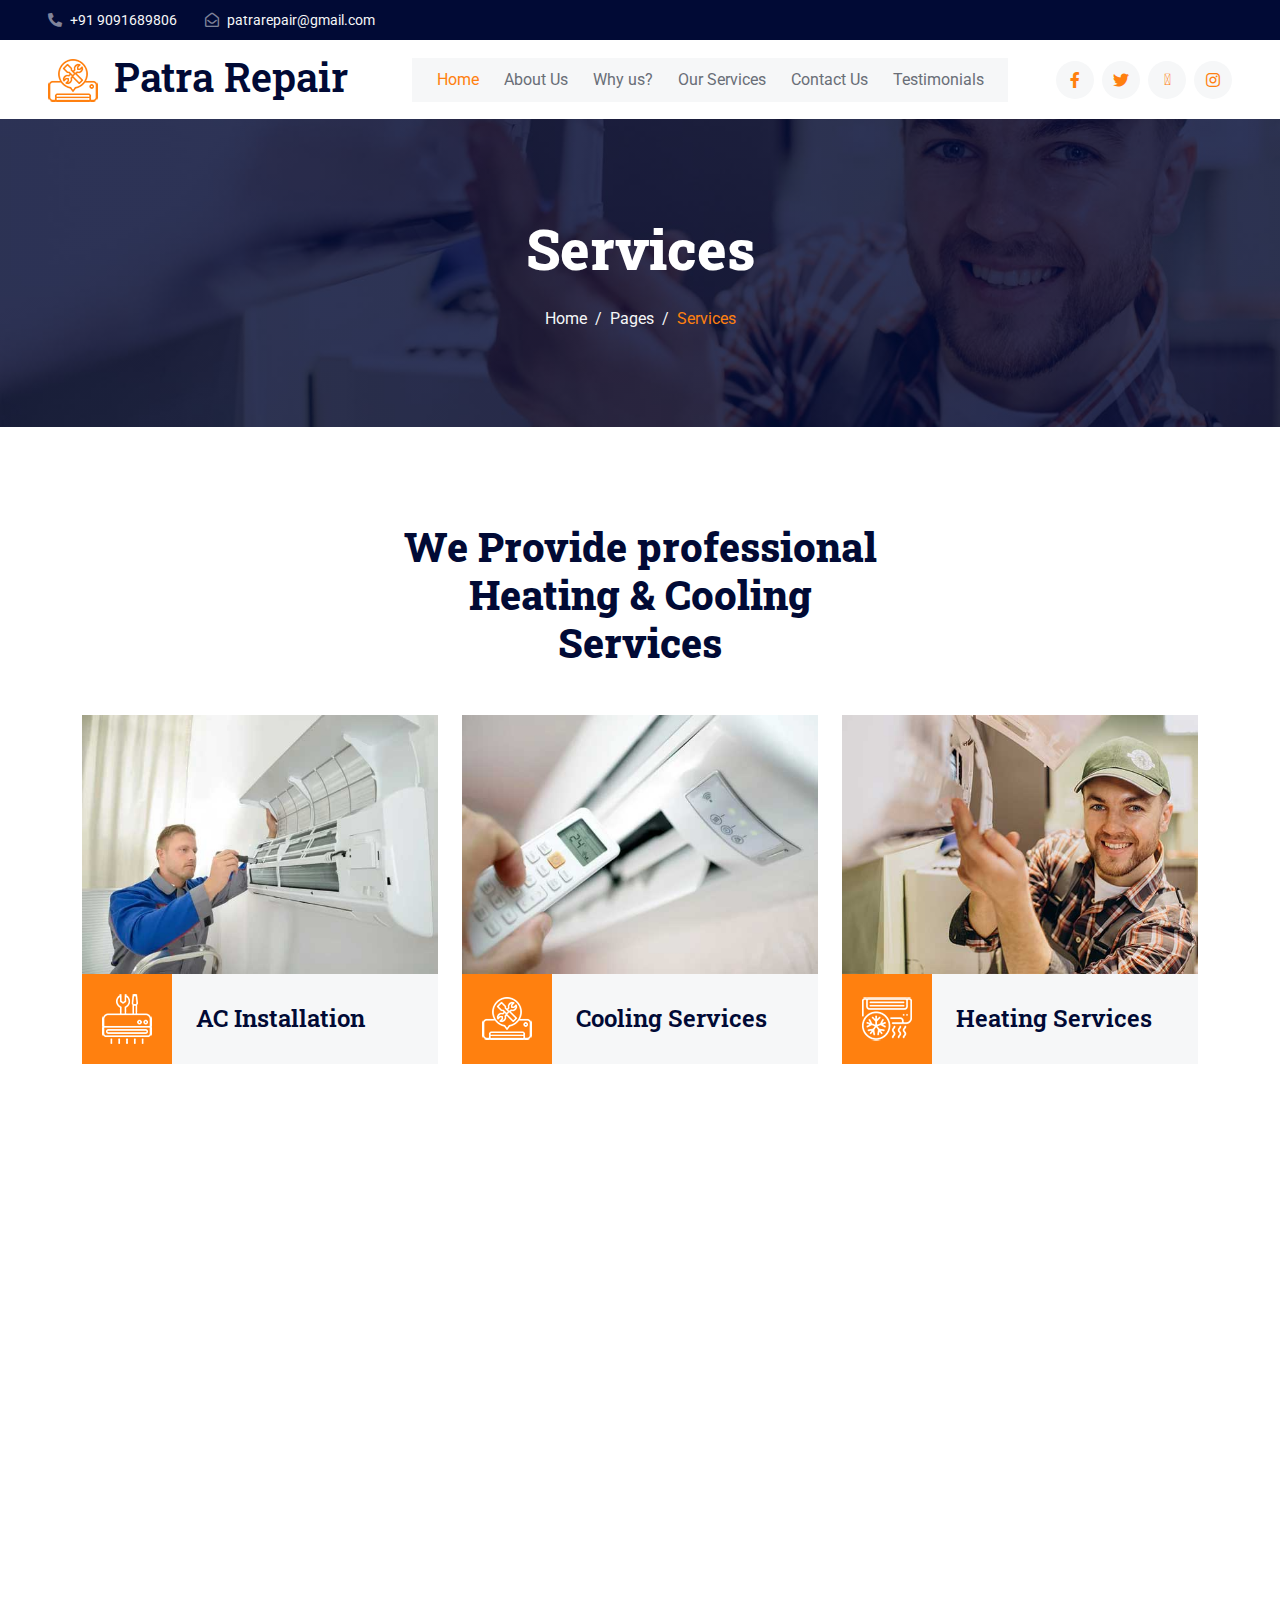
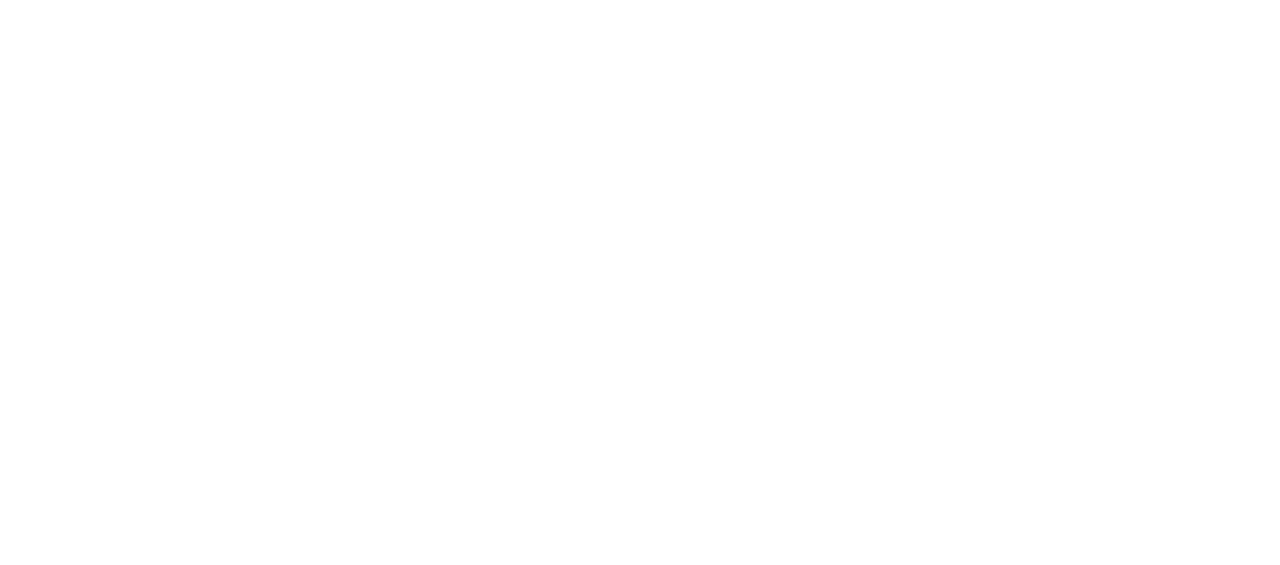
==== services.html @ 48f2c131 "Add files via upload" ====
<!DOCTYPE html>
<html lang="en">
  <head>
    <meta charset="utf-8" />
    <title>Patra Repair - AC Servicing Solution</title>
    <meta content="width=device-width, initial-scale=1.0" name="viewport" />
    <meta content="" name="keywords" />
    <meta content="" name="description" />

    <!-- Favicon -->
    <link href="img/favicon.ico" rel="icon" />

    <!-- Google Web Fonts -->
    <link rel="preconnect" href="https://fonts.googleapis.com" />
    <link rel="preconnect" href="https://fonts.gstatic.com" crossorigin />
    <link
      href="https://fonts.googleapis.com/css2?family=Roboto+Slab:wght@400;600;800&family=Roboto:wght@400;500;700&display=swap"
      rel="stylesheet"
    />
    <!-- icons -->
    <link
      rel="stylesheet"
      href="https://cdnjs.cloudflare.com/ajax/libs/font-awesome/6.5.2/css/all.min.css"
      integrity="sha512-SnH5WK+bZxgPHs44uWIX+LLJAJ9/2PkPKZ5QiAj6Ta86w+fsb2TkcmfRyVX3pBnMFcV7oQPJkl9QevSCWr3W6A=="
      crossorigin="anonymous"
      referrerpolicy="no-referrer"
    />
    <!-- Icon Font Stylesheet -->
    <link
      href="https://cdnjs.cloudflare.com/ajax/libs/font-awesome/5.10.0/css/all.min.css"
      rel="stylesheet"
    />
    <link
      href="https://cdn.jsdelivr.net/npm/bootstrap-icons@1.4.1/font/bootstrap-icons.css"
      rel="stylesheet"
    />

    <!-- Libraries Stylesheet -->
    <link href="lib/animate/animate.min.css" rel="stylesheet" />
    <link href="lib/owlcarousel/assets/owl.carousel.min.css" rel="stylesheet" />

    <!-- Customized Bootstrap Stylesheet -->
    <link href="css/bootstrap.min.css" rel="stylesheet" />

    <!-- Template Stylesheet -->
    <link href="css/style.css" rel="stylesheet" />
  </head>

  <body>
    <!-- Spinner Start -->
    <div
      id="spinner"
      class="show bg-white position-fixed translate-middle w-100 vh-100 top-50 start-50 d-flex align-items-center justify-content-center"
    >
      <div class="spinner-grow text-primary" role="status"></div>
    </div>
    <!-- Spinner End -->

    <!-- Topbar Start -->
    <div
      class="container-fluid bg-dark text-white-50 py-2 px-0 d-none d-lg-block"
    >
      <div class="row gx-0 align-items-center">
        <div class="col-lg-7 px-5 text-start">
          <div class="h-100 d-inline-flex align-items-center me-4">
            <small class="fa fa-phone-alt me-2"></small>
            <small
              ><a href="tel:+91 9091689806" class="text-light"
                >+91 9091689806</a
              ></small
            >
          </div>
          <div class="h-100 d-inline-flex align-items-center me-4">
            <small class="far fa-envelope-open me-2"></small>
            <small
              ><a href="mailto:patrarepair@gmail.com" class="text-light"
                >patrarepair@gmail.com</a
              ></small
            >
          </div>
        </div>
        <div class="col-lg-5 px-5 text-end"></div>
      </div>
    </div>
    <!-- Topbar End -->

    <!-- Navbar Start -->
    <nav
      class="navbar navbar-expand-lg bg-white navbar-light sticky-top px-4 px-lg-5"
    >
      <a href="index.html" class="navbar-brand d-flex align-items-center">
        <h1 class="m-0">
          <img
            class="img-fluid me-3"
            src="img/icon/icon-02-primary.png"
            alt=""
          />Patra Repair
        </h1>
      </a>
      <button
        type="button"
        class="navbar-toggler"
        data-bs-toggle="collapse"
        data-bs-target="#navbarCollapse"
      >
        <span class="navbar-toggler-icon"></span>
      </button>
      <div class="collapse navbar-collapse" id="navbarCollapse">
        <div class="navbar-nav mx-auto bg-light pe-4 py-3 py-lg-0">
          <a href="index.html" class="nav-item nav-link active">Home</a>
          <a href="#about" class="nav-item nav-link">About Us</a>
          <a href="#whyUs" class="nav-item nav-link">Why us?</a>
          <a href="#services" class="nav-item nav-link">Our Services</a>
          <a href="#contact" class="nav-item nav-link">Contact Us</a>
          <a href="#testimonials" class="nav-item nav-link">Testimonials</a>
        </div>
        <div class="h-100 d-lg-inline-flex align-items-center d-none">
          <a
            class="btn btn-square rounded-circle bg-light text-primary me-2"
            href=""
            ><i class="fab fa-facebook-f"></i
          ></a>
          <a
            class="btn btn-square rounded-circle bg-light text-primary me-2"
            href=""
            ><i class="fab fa-twitter"></i
          ></a>
          <a
            class="btn btn-square rounded-circle bg-light text-primary me-2"
            href="https://wa.me/+919091689806"
            ><i class="fa-brands fa-whatsapp"></i
          ></a>
          <a
            class="btn btn-square rounded-circle bg-light text-primary me-0"
            href=""
            ><i class="fab fa-instagram"></i
          ></a>
        </div>
      </div>
    </nav>
    <!-- Navbar End -->
    <!-- Navbar End -->

    <!-- Page Header Start -->
    <div
      class="container-fluid page-header py-5 mb-5 wow fadeIn"
      data-wow-delay="0.1s"
    >
      <div class="container text-center py-5">
        <h1 class="display-4 text-white animated slideInDown mb-4">Services</h1>
        <nav aria-label="breadcrumb animated slideInDown">
          <ol class="breadcrumb justify-content-center mb-0">
            <li class="breadcrumb-item"><a href="#">Home</a></li>
            <li class="breadcrumb-item"><a href="#">Pages</a></li>
            <li class="breadcrumb-item active" aria-current="page">Services</li>
          </ol>
        </nav>
      </div>
    </div>
    <!-- Page Header End -->

    <!-- Service Start -->
    <div class="container-xxl py-5">
      <div class="container">
        <div
          class="text-center mx-auto wow fadeInUp"
          data-wow-delay="0.1s"
          style="max-width: 500px"
        >
          <h1 class="display-6 mb-5">
            We Provide professional Heating & Cooling Services
          </h1>
        </div>
        <div class="row g-4 justify-content-center">
          <div class="col-lg-4 col-md-6 wow fadeInUp" data-wow-delay="0.1s">
            <div class="service-item">
              <img class="img-fluid" src="img/service-1.jpg" alt="" />
              <div class="d-flex align-items-center bg-light">
                <div class="service-icon flex-shrink-0 bg-primary">
                  <img
                    class="img-fluid"
                    src="img/icon/icon-01-light.png"
                    alt=""
                  />
                </div>
                <a class="h4 mx-4 mb-0" href="">AC Installation</a>
              </div>
            </div>
          </div>
          <div class="col-lg-4 col-md-6 wow fadeInUp" data-wow-delay="0.3s">
            <div class="service-item">
              <img class="img-fluid" src="img/service-2.jpg" alt="" />
              <div class="d-flex align-items-center bg-light">
                <div class="service-icon flex-shrink-0 bg-primary">
                  <img
                    class="img-fluid"
                    src="img/icon/icon-02-light.png"
                    alt=""
                  />
                </div>
                <a class="h4 mx-4 mb-0" href="">Cooling Services</a>
              </div>
            </div>
          </div>
          <div class="col-lg-4 col-md-6 wow fadeInUp" data-wow-delay="0.5s">
            <div class="service-item">
              <img class="img-fluid" src="img/service-3.jpg" alt="" />
              <div class="d-flex align-items-center bg-light">
                <div class="service-icon flex-shrink-0 bg-primary">
                  <img
                    class="img-fluid"
                    src="img/icon/icon-03-light.png"
                    alt=""
                  />
                </div>
                <a class="h4 mx-4 mb-0" href="">Heating Services</a>
              </div>
            </div>
          </div>
          <div class="col-lg-4 col-md-6 wow fadeInUp" data-wow-delay="0.1s">
            <div class="service-item">
              <img class="img-fluid" src="img/service-4.jpg" alt="" />
              <div class="d-flex align-items-center bg-light">
                <div class="service-icon flex-shrink-0 bg-primary">
                  <img
                    class="img-fluid"
                    src="img/icon/icon-04-light.png"
                    alt=""
                  />
                </div>
                <a class="h4 mx-4 mb-0" href="">Maintenance & Repair</a>
              </div>
            </div>
          </div>
          <div class="col-lg-4 col-md-6 wow fadeInUp" data-wow-delay="0.3s">
            <div class="service-item">
              <img class="img-fluid" src="img/service-5.jpg" alt="" />
              <div class="d-flex align-items-center bg-light">
                <div class="service-icon flex-shrink-0 bg-primary">
                  <img
                    class="img-fluid"
                    src="img/icon/icon-05-light.png"
                    alt=""
                  />
                </div>
                <a class="h4 mx-4 mb-0" href="">Indoor Air Quality</a>
              </div>
            </div>
          </div>
          <div class="col-lg-4 col-md-6 wow fadeInUp" data-wow-delay="0.5s">
            <div class="service-item">
              <img class="img-fluid" src="img/service-6.jpg" alt="" />
              <div class="d-flex align-items-center bg-light">
                <div class="service-icon flex-shrink-0 bg-primary">
                  <img
                    class="img-fluid"
                    src="img/icon/icon-06-light.png"
                    alt=""
                  />
                </div>
                <a class="h4 mx-4 mb-0" href="">Annual Inspections</a>
              </div>
            </div>
          </div>
        </div>
      </div>
    </div>
    <!-- Service End -->

    <!-- Footer Start -->
    <!-- Footer Start -->
    <div
      class="container-fluid bg-dark footer mt-5 pt-5 wow fadeIn"
      data-wow-delay="0.1s"
    >
      <div class="container py-5">
        <div class="row g-5">
          <div class="col-md-6">
            <h1 class="text-white mb-4">
              <img
                class="img-fluid me-3"
                src="img/icon/icon-02-light.png"
                alt=""
              />Patra Repair
            </h1>
            <span
              >From new installations to routine maintenance and emergency
              repairs, we’ve got all your AC needs covered.Our certified
              technicians deliver exceptional service with a focus on quality
              and customer satisfaction at competitive prices.</span
            >
          </div>
          <div class="col-md-6">
            <h5 class="text-light mb-4">Newsletter</h5>
            <p>Trusted by the Community. Join Our Newsletter for tips.</p>
            <div class="position-relative">
              <form action="https://formspree.io/f/mnqeeake" method="POST">
                <input
                  class="form-control bg-transparent w-100 py-3 ps-4 pe-5"
                  type="text"
                  placeholder="Your email"
                  name="email"
                />
                <button
                  type="submit"
                  class="btn btn-primary py-2 px-3 position-absolute top-0 end-0 mt-2 me-2"
                >
                  SignUp
                </button>
              </form>
            </div>
          </div>
          <div class="col-lg-3 col-md-6">
            <h5 class="text-light mb-4">Get In Touch</h5>
            <p>
              <i class="fa fa-map-marker-alt me-3"></i>Gouranganagar, New Town,
              Kolkata
            </p>
            <p><i class="fa fa-phone-alt me-3"></i>+9091689806</p>
            <p><i class="fa fa-envelope me-3"></i>patrarepair@gmail.com</p>
          </div>
          <div class="col-lg-3 col-md-6">
            <h5 class="text-light mb-4">Our Services</h5>
            <a class="btn btn-link" href="./services.html">AC Installation</a>
            <a class="btn btn-link" href="./services.html">Cooling Services</a>
            <a class="btn btn-link" href="./services.html">Heating Services</a>
            <a class="btn btn-link" href="./services.html"
              >Annual Inspections</a
            >
          </div>
          <div class="col-lg-3 col-md-6">
            <h5 class="text-light mb-4">Quick Links</h5>
            <a class="btn btn-link" href="#about">About Us</a>
            <a class="btn btn-link" href="#services">Our Services</a>
            <a class="btn btn-link" href="#whyUs">Why Us?</a>
            <a class="btn btn-link" href="#contact">Contact Us</a>
          </div>
          <div class="col-lg-3 col-md-6">
            <h5 class="text-light mb-4">Follow Us</h5>
            <div class="d-flex">
              <a class="btn btn-square rounded-circle me-1" href=""
                ><i class="fab fa-twitter"></i
              ></a>
              <a class="btn btn-square rounded-circle me-1" href=""
                ><i class="fab fa-facebook-f"></i
              ></a>
              <a class="btn btn-square rounded-circle me-1" href=""
                ><i class="fab fa-youtube"></i
              ></a>
              <a class="btn btn-square rounded-circle me-1" href=""
                ><i class="fab fa-linkedin-in"></i
              ></a>
            </div>
          </div>
        </div>
      </div>
      <div class="container-fluid copyright">
        <div class="container">
          <div class="row">
            <div class="col-md-6 text-center text-md-start mb-3 mb-md-0">
              &copy; <a href="#">Patra Repair</a>, All Right Reserved.
            </div>
            <div class="col-md-6 text-center text-md-end">
              <!--/*** This template is free as long as you keep the footer author’s credit link/attribution link/backlink. If you'd like to use the template without the footer author’s credit link/attribution link/backlink, you can purchase the Credit Removal License from "https://htmlcodex.com/credit-removal". Thank you for your support. ***/-->
              Designed By
              <a
                href="https://www.linkedin.com/in/surojit-manna/"
                target="_blank"
                >Surojit Manna</a
              >
              Distributed by
              <a href="https://themewagon.com">ThemeWagon</a>
            </div>
          </div>
        </div>
      </div>
    </div>
    <!-- Footer End -->

    <!-- Back to Top -->
    <a
      href="https://wa.me/+919091689806"
      class="btn btn-lg btn-primary btn-lg-square rounded-circle whatsapp-button"
      target="_blank"
    >
      <i class="fab fa-whatsapp"></i>
    </a>

    <!-- JavaScript Libraries -->
    <script src="https://code.jquery.com/jquery-3.4.1.min.js"></script>
    <script src="https://cdn.jsdelivr.net/npm/bootstrap@5.0.0/dist/js/bootstrap.bundle.min.js"></script>
    <script src="lib/wow/wow.min.js"></script>
    <script src="lib/easing/easing.min.js"></script>
    <script src="lib/waypoints/waypoints.min.js"></script>
    <script src="lib/owlcarousel/owl.carousel.min.js"></script>
    <script src="lib/counterup/counterup.min.js"></script>
    <script src="lib/parallax/parallax.min.js"></script>

    <!-- Template Javascript -->
    <script src="js/main.js"></script>
  </body>
</html>
---- css/style.css ----
/********** Template CSS **********/
:root {
  --primary: #ff800f;
  --secondary: #001064;
  --light: #f6f7f8;
  --dark: #010a35;
}

.back-to-top {
  position: fixed;
  display: none;
  right: 30px;
  bottom: 30px;
  z-index: 99;
}

/*** Spinner ***/
#spinner {
  opacity: 0;
  visibility: hidden;
  transition: opacity 0.5s ease-out, visibility 0s linear 0.5s;
  z-index: 99999;
}

#spinner.show {
  transition: opacity 0.5s ease-out, visibility 0s linear 0s;
  visibility: visible;
  opacity: 1;
}

/*** Button ***/
.btn {
  transition: 0.5s;
}

.btn.btn-primary,
.btn.btn-outline-primary:hover,
.btn.btn-secondary,
.btn.btn-outline-secondary:hover {
  color: #ffffff;
}

.btn.btn-primary:hover {
  background: var(--secondary);
  border-color: var(--secondary);
}

.btn.btn-secondary:hover {
  background: var(--primary);
  border-color: var(--primary);
}

.btn-square {
  width: 38px;
  height: 38px;
}

.btn-sm-square {
  width: 32px;
  height: 32px;
}

.btn-lg-square {
  width: 48px;
  height: 48px;
}

.btn-square,
.btn-sm-square,
.btn-lg-square {
  padding: 0;
  display: flex;
  align-items: center;
  justify-content: center;
  font-weight: normal;
}

/*** Navbar ***/
.navbar.sticky-top {
  top: -100px;
  transition: 0.5s;
}

.navbar .navbar-brand img {
  max-height: 60px;
}

.navbar .navbar-nav .nav-link {
  margin-left: 25px;
  padding: 10px 0;
  color: #696e77;
  font-weight: 400;
  outline: none;
}

.navbar .navbar-nav .nav-link:hover,
.navbar .navbar-nav .nav-link.active {
  color: var(--primary);
}

.navbar .dropdown-toggle::after {
  border: none;
  content: "\f107";
  font-family: "Font Awesome 5 Free";
  font-weight: 900;
  vertical-align: middle;
  margin-left: 8px;
}

@media (max-width: 991.98px) {
  .navbar .navbar-brand img {
    max-height: 45px;
  }

  .navbar .navbar-nav {
    margin-top: 20px;
    margin-bottom: 15px;
  }

  .navbar .nav-item .dropdown-menu {
    padding-left: 30px;
  }
}

@media (min-width: 992px) {
  .navbar .nav-item .dropdown-menu {
    display: block;
    border: none;
    margin-top: 0;
    top: 150%;
    right: 0;
    opacity: 0;
    visibility: hidden;
    transition: 0.5s;
  }

  .navbar .nav-item:hover .dropdown-menu {
    top: 100%;
    visibility: visible;
    transition: 0.5s;
    opacity: 1;
  }
}

/*** Header ***/
.carousel-caption {
  top: 0;
  left: 0;
  right: 0;
  bottom: 0;
  display: flex;
  align-items: center;
  justify-content: center;
  text-align: center;
  background: rgba(1, 10, 53, 0.8);
  z-index: 1;
}

.carousel-control-prev,
.carousel-control-next {
  width: 15%;
}

.carousel-control-prev-icon,
.carousel-control-next-icon {
  width: 3rem;
  height: 3rem;
  background-color: var(--dark);
  border: 12px solid var(--dark);
  border-radius: 3rem;
}

@media (max-width: 768px) {
  #header-carousel .carousel-item {
    position: relative;
    min-height: 450px;
  }

  #header-carousel .carousel-item img {
    position: absolute;
    width: 100%;
    height: 100%;
    object-fit: cover;
  }
}

.page-header {
  background: linear-gradient(rgba(1, 10, 53, 0.8), rgba(1, 10, 53, 0.8)),
    url(../img/carousel-1.jpg) center center no-repeat;
  background-size: cover;
}

.page-header .breadcrumb-item a,
.page-header .breadcrumb-item + .breadcrumb-item::before {
  color: var(--light);
}

.page-header .breadcrumb-item a:hover,
.page-header .breadcrumb-item.active {
  color: var(--primary);
}

/*** Facts ***/
.facts {
  background: rgba(1, 10, 53, 0.8);
}

/*** Quote ***/
@media (min-width: 992px) {
  .container.quote {
    max-width: 100% !important;
  }

  .container.quote .quote-text {
    padding-left: calc(((100% - 960px) / 2) + 0.75rem);
  }

  .container.quote .quote-form {
    padding-right: calc(((100% - 960px) / 2) + 0.75rem);
  }
}

@media (min-width: 1200px) {
  .container.quote .quote-text {
    padding-left: calc(((100% - 1140px) / 2) + 0.75rem);
  }

  .container.quote .quote-form {
    padding-right: calc(((100% - 1140px) / 2) + 0.75rem);
  }
}

@media (min-width: 1400px) {
  .container.quote .quote-text {
    padding-left: calc(((100% - 1320px) / 2) + 0.75rem);
  }

  .container.quote .quote-form {
    padding-right: calc(((100% - 1320px) / 2) + 0.75rem);
  }
}

.container.quote .quote-text {
  background: rgba(1, 10, 53, 0.8);
}

.container.quote .quote-form {
  background: rgba(255, 255, 255, 0.8);
}

.container.quote .quote-text .h-100,
.container.quote .quote-form .h-100 {
  padding: 6rem 0;
  display: flex;
  flex-direction: column;
  justify-content: center;
}

/*** Service ***/
.service-item .service-icon {
  width: 90px;
  height: 90px;
  display: flex;
  align-items: center;
  justify-content: center;
}

.service-item .service-icon img {
  max-width: 60px;
  max-height: 60px;
}

/*** Team ***/
.team-item .team-img::before,
.team-item .team-img::after {
  position: absolute;
  content: "";
  width: 0;
  height: 100%;
  top: 0;
  left: 0;
  background: rgba(1, 10, 53, 0.8);
  transition: 0.5s;
}

.team-item .team-img::after {
  left: auto;
  right: 0;
}

.team-item:hover .team-img::before,
.team-item:hover .team-img::after {
  width: 50%;
}

.team-item .team-img .team-social {
  position: absolute;
  width: 100%;
  height: 100%;
  top: 0;
  left: 0;
  display: flex;
  align-items: center;
  justify-content: center;
  transition: 0.5s;
  z-index: 3;
  opacity: 0;
}

.team-item:hover .team-img .team-social {
  transition-delay: 0.3s;
  opacity: 1;
}

/*** Testimonial ***/
.animated.pulse {
  animation-duration: 1.5s;
}

.testimonial-left,
.testimonial-right {
  position: relative;
}

.testimonial-left img,
.testimonial-right img {
  position: absolute;
  border-radius: 70px;
}

.testimonial-left img:nth-child(1),
.testimonial-right img:nth-child(3) {
  width: 70px;
  height: 70px;
  top: 10%;
  left: 50%;
  transform: translateX(-50%);
}

.testimonial-left img:nth-child(2),
.testimonial-right img:nth-child(2) {
  width: 60px;
  height: 60px;
  top: 50%;
  left: 10%;
  transform: translateY(-50%);
}

.testimonial-left img:nth-child(3),
.testimonial-right img:nth-child(1) {
  width: 50px;
  height: 50px;
  bottom: 10%;
  right: 10%;
}

.testimonial-carousel .owl-item img {
  width: 100px;
  height: 100px;
  border-radius: 100px;
}

.testimonial-carousel .owl-nav {
  margin-top: 30px;
  display: flex;
  justify-content: center;
}

.testimonial-carousel .owl-nav .owl-prev,
.testimonial-carousel .owl-nav .owl-next {
  margin: 0 5px;
  width: 45px;
  height: 45px;
  display: flex;
  align-items: center;
  justify-content: center;
  color: #ffffff;
  background: var(--primary);
  border-radius: 45px;
  font-size: 22px;
  transition: 0.5s;
}

.testimonial-carousel .owl-nav .owl-prev:hover,
.testimonial-carousel .owl-nav .owl-next:hover {
  background: var(--secondary);
}

/*** Footer ***/
.footer {
  color: #7f8499;
}

.footer .btn.btn-link {
  display: block;
  margin-bottom: 5px;
  padding: 0;
  text-align: left;
  color: #7f8499;
  font-weight: normal;
  text-transform: capitalize;
  transition: 0.3s;
}

.footer .btn.btn-link::before {
  position: relative;
  content: "\f105";
  font-family: "Font Awesome 5 Free";
  font-weight: 900;
  color: #7f8499;
  margin-right: 10px;
}

.footer .btn.btn-link:hover {
  color: var(--primary);
  letter-spacing: 1px;
  box-shadow: none;
}

.footer .btn.btn-square {
  color: #7f8499;
  border: 1px solid #7f8499;
}

.footer .btn.btn-square:hover {
  color: var(--light);
  border-color: var(--primary);
}

.footer .copyright {
  padding: 25px 0;
  border-top: 1px solid rgba(256, 256, 256, 0.1);
}

.footer .copyright a {
  color: var(--primary);
}

.footer .copyright a:hover {
  color: #ffffff;
}
.whatsapp-button {
  position: fixed;
  bottom: 30px;
  right: 20px;
  font-size: 2rem;
  display: none; /* Initially hidden */
  background-color: #25d366;
  color: white;
}
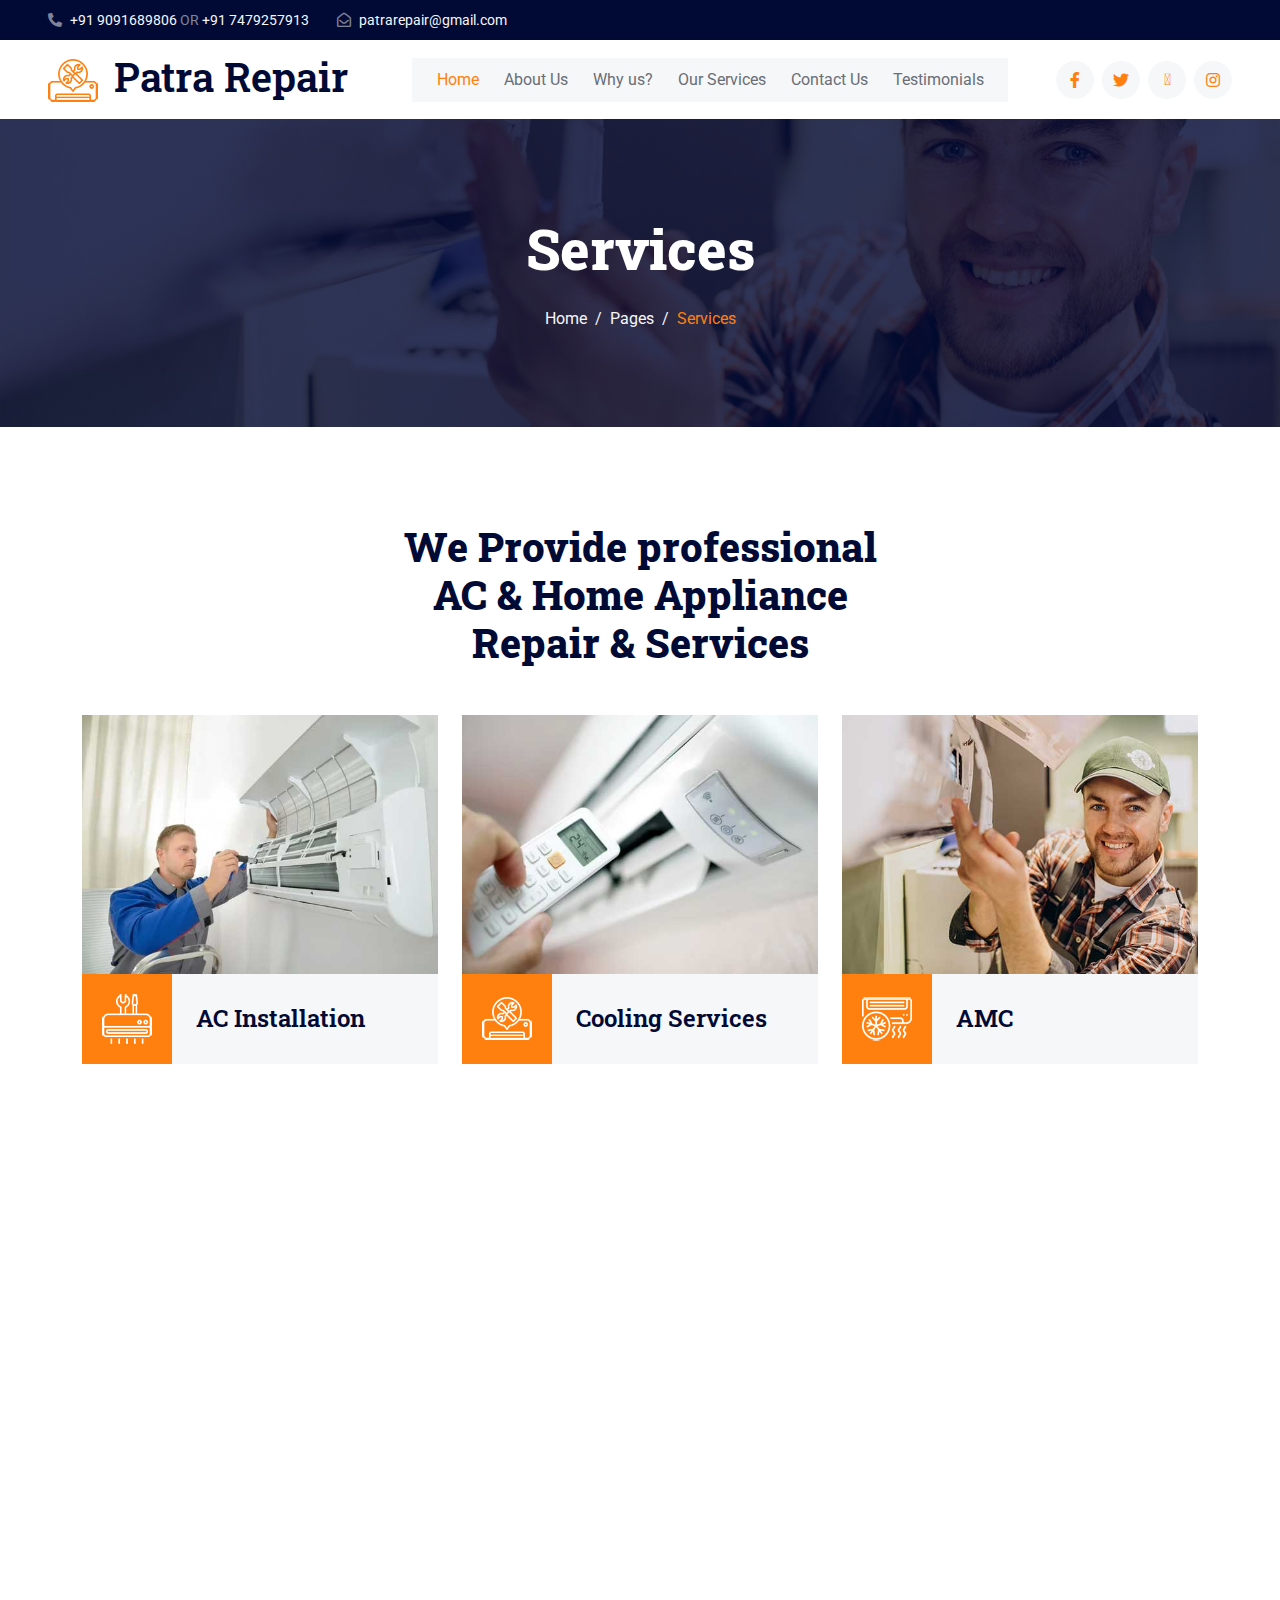
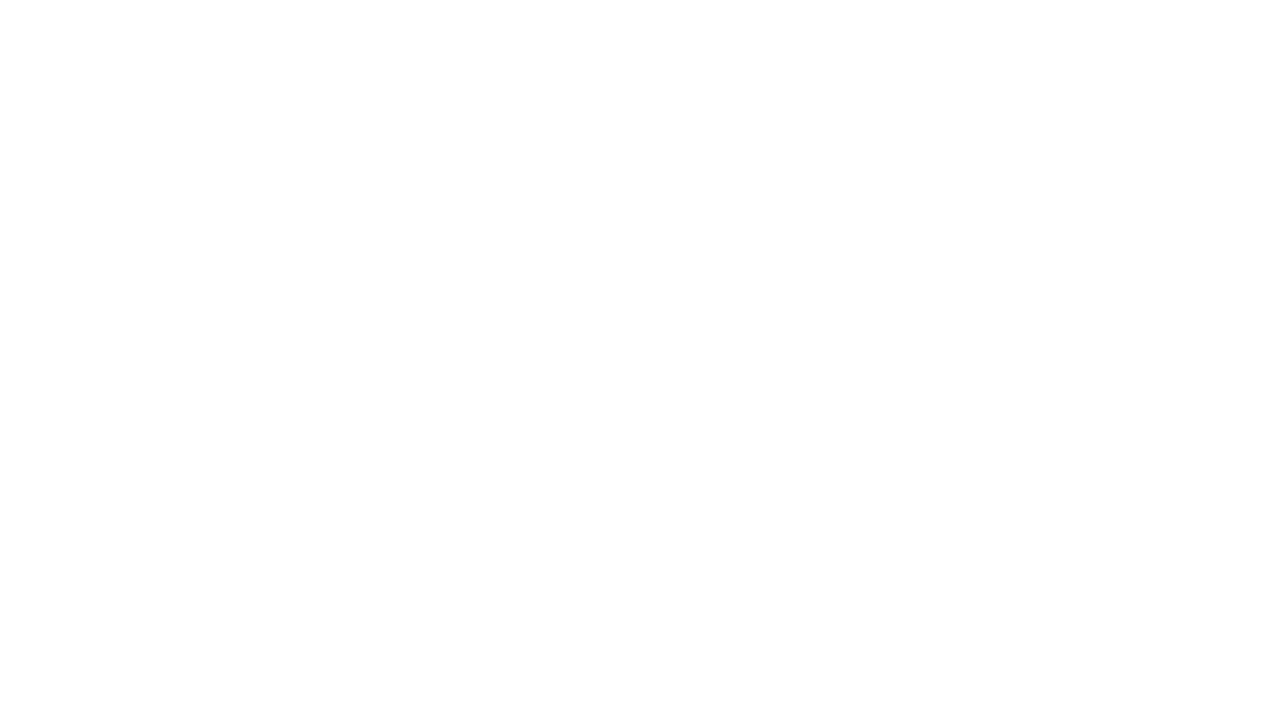
==== commit c59cb4e9: "Update services.html" ====
--- a/services.html
+++ b/services.html
@@ -65,10 +65,10 @@
           <div class="h-100 d-inline-flex align-items-center me-4">
             <small class="fa fa-phone-alt me-2"></small>
             <small
-              ><a href="tel:+91 9091689806" class="text-light"
-                >+91 9091689806</a
-              ></small
-            >
+              ><a href="tel:+919091689806" class="text-light">+91 9091689806</a>
+              OR
+              <a href="tel:+917479257913" class="text-light">+91 7479257913</a>
+            </small>
           </div>
           <div class="h-100 d-inline-flex align-items-center me-4">
             <small class="far fa-envelope-open me-2"></small>
@@ -160,7 +160,7 @@
     <!-- Page Header End -->
 
     <!-- Service Start -->
-    <div class="container-xxl py-5">
+    <div class="container-xxl py-5" id="services">
       <div class="container">
         <div
           class="text-center mx-auto wow fadeInUp"
@@ -168,7 +168,7 @@
           style="max-width: 500px"
         >
           <h1 class="display-6 mb-5">
-            We Provide professional Heating & Cooling Services
+            We Provide professional AC & Home Appliance Repair & Services
           </h1>
         </div>
         <div class="row g-4 justify-content-center">
@@ -213,7 +213,7 @@
                     alt=""
                   />
                 </div>
-                <a class="h4 mx-4 mb-0" href="">Heating Services</a>
+                <a class="h4 mx-4 mb-0" href="">AMC</a>
               </div>
             </div>
           </div>
@@ -243,7 +243,7 @@
                     alt=""
                   />
                 </div>
-                <a class="h4 mx-4 mb-0" href="">Indoor Air Quality</a>
+                <a class="h4 mx-4 mb-0" href="">Re Installation</a>
               </div>
             </div>
           </div>
@@ -258,7 +258,52 @@
                     alt=""
                   />
                 </div>
-                <a class="h4 mx-4 mb-0" href="">Annual Inspections</a>
+                <a class="h4 mx-4 mb-0" href="">Breakdown</a>
+              </div>
+            </div>
+          </div>
+          <div class="col-lg-4 col-md-6 wow fadeInUp" data-wow-delay="0.1s">
+            <div class="service-item">
+              <img class="img-fluid" src="img/tv_service_1.png" alt="" />
+              <div class="d-flex align-items-center bg-light">
+                <div class="service-icon flex-shrink-0 bg-primary">
+                  <img
+                    class="img-fluid"
+                    src="img/icon/icon-04-light.png"
+                    alt=""
+                  />
+                </div>
+                <a class="h4 mx-4 mb-0" href="">LED & LCD TV Installation</a>
+              </div>
+            </div>
+          </div>
+          <div class="col-lg-4 col-md-6 wow fadeInUp" data-wow-delay="0.1s">
+            <div class="service-item">
+              <img class="img-fluid" src="img/tv_Service_2.png" alt="" />
+              <div class="d-flex align-items-center bg-light">
+                <div class="service-icon flex-shrink-0 bg-primary">
+                  <img
+                    class="img-fluid"
+                    src="img/icon/icon-04-light.png"
+                    alt=""
+                  />
+                </div>
+                <a class="h4 mx-4 mb-0" href="">TV Repair</a>
+              </div>
+            </div>
+          </div>
+          <div class="col-lg-4 col-md-6 wow fadeInUp" data-wow-delay="0.1s">
+            <div class="service-item">
+              <img class="img-fluid" src="img/tv_service_3.png" alt="" />
+              <div class="d-flex align-items-center bg-light">
+                <div class="service-icon flex-shrink-0 bg-primary">
+                  <img
+                    class="img-fluid"
+                    src="img/icon/icon-04-light.png"
+                    alt=""
+                  />
+                </div>
+                <a class="h4 mx-4 mb-0" href="">LED & LCD TV nstallation</a>
               </div>
             </div>
           </div>
@@ -316,7 +361,11 @@
               <i class="fa fa-map-marker-alt me-3"></i>Gouranganagar, New Town,
               Kolkata
             </p>
-            <p><i class="fa fa-phone-alt me-3"></i>+9091689806</p>
+            <p>
+              <i class="fa fa-phone-alt me-3"></i>
+              <a href="tel:+917479257913" class="text-light">9091689806</a> OR
+              <a href="tel:+917479257913" class="text-light">7479257913</a>
+            </p>
             <p><i class="fa fa-envelope me-3"></i>patrarepair@gmail.com</p>
           </div>
           <div class="col-lg-3 col-md-6">
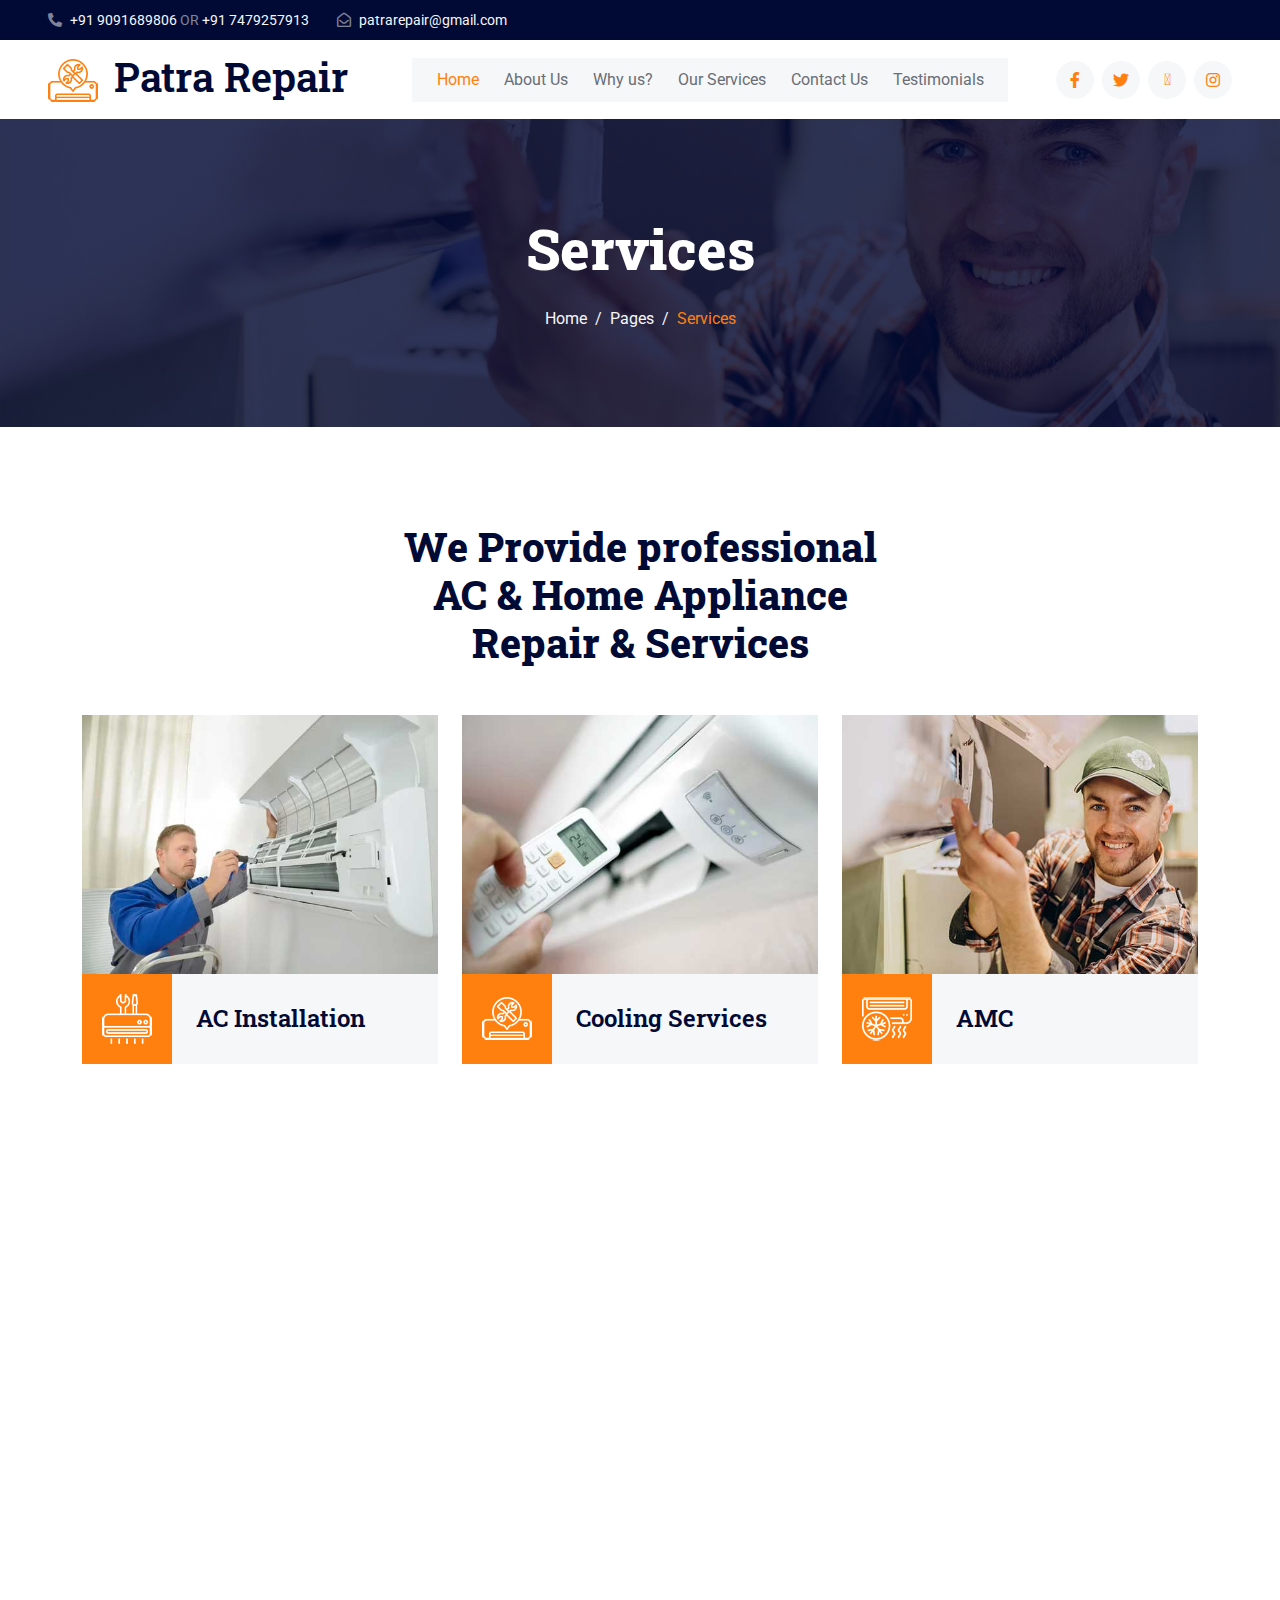
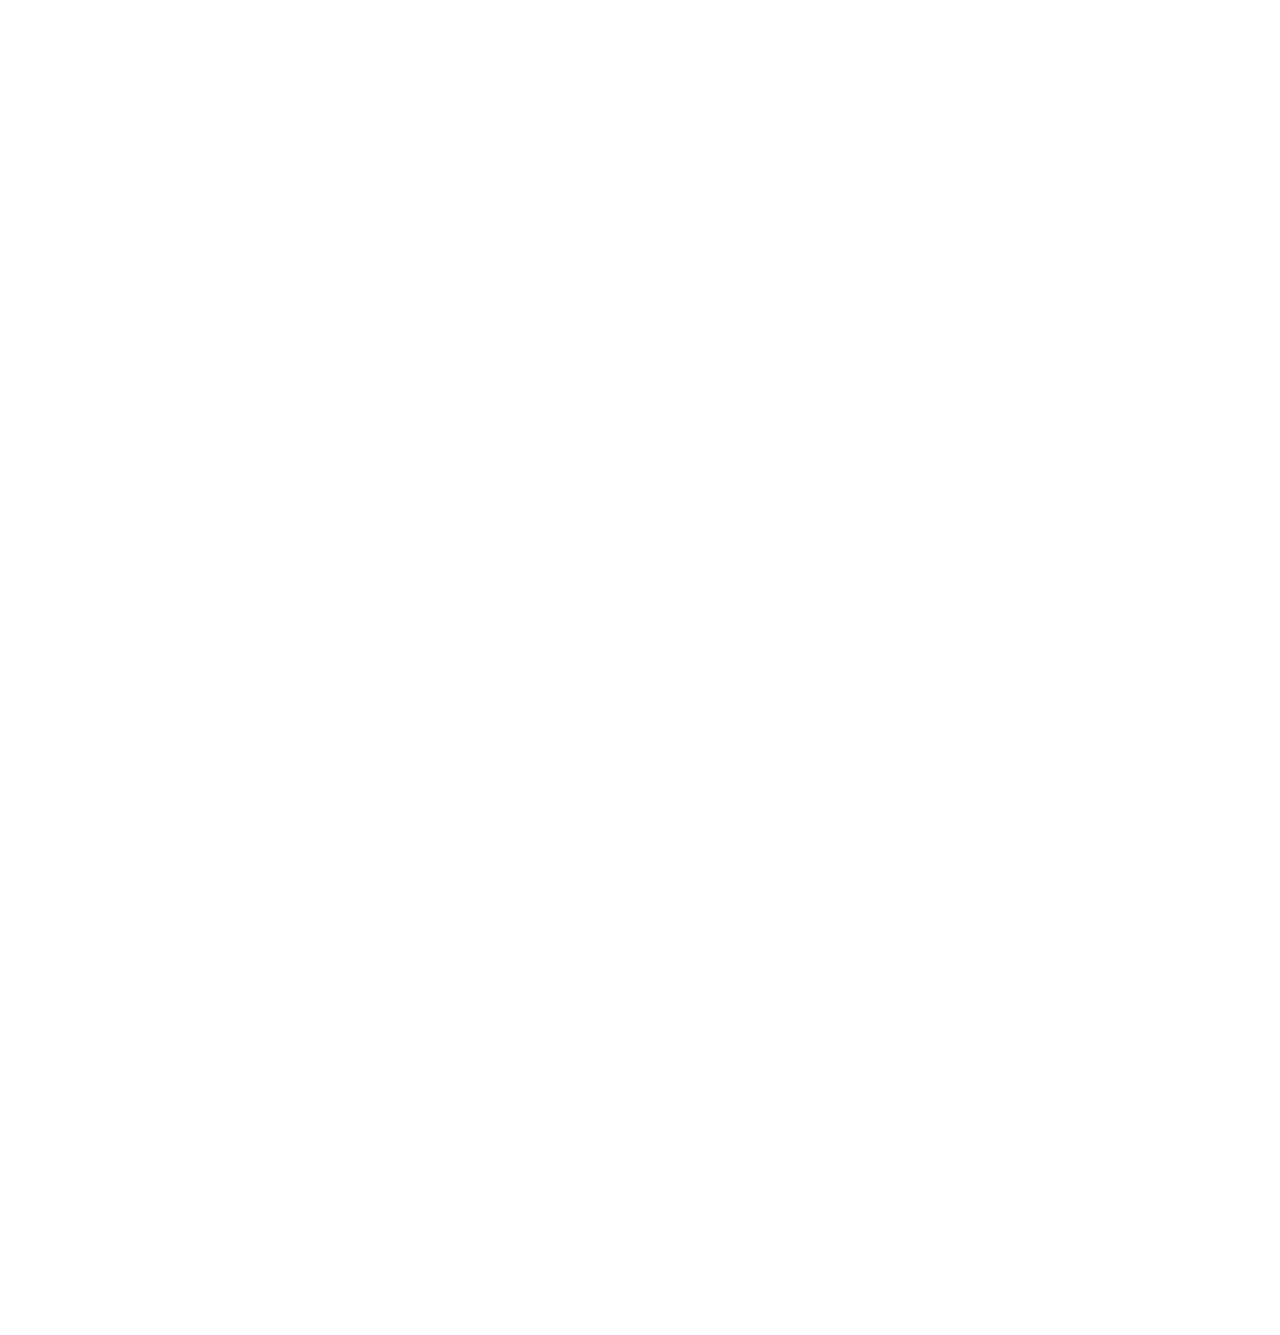
==== commit d2468341: "Update services.html" ====
--- a/services.html
+++ b/services.html
@@ -307,6 +307,51 @@
               </div>
             </div>
           </div>
+          <div class="col-lg-4 col-md-6 wow fadeInUp" data-wow-delay="0.1s">
+            <div class="service-item">
+              <img class="img-fluid" src="img/microWave_1.png" alt="" />
+              <div class="d-flex align-items-center bg-light">
+                <div class="service-icon flex-shrink-0 bg-primary">
+                  <img
+                    class="img-fluid"
+                    src="img/icon/icon-04-light.png"
+                    alt=""
+                  />
+                </div>
+                <a class="h4 mx-4 mb-0" href="">Microwave Oven Reparing</a>
+              </div>
+            </div>
+          </div>
+          <div class="col-lg-4 col-md-6 wow fadeInUp" data-wow-delay="0.1s">
+            <div class="service-item">
+              <img class="img-fluid" src="img/microwave_2.png" alt="" />
+              <div class="d-flex align-items-center bg-light">
+                <div class="service-icon flex-shrink-0 bg-primary">
+                  <img
+                    class="img-fluid"
+                    src="img/icon/icon-04-light.png"
+                    alt=""
+                  />
+                </div>
+                <a class="h4 mx-4 mb-0" href="">Microwave Oven Servicing</a>
+              </div>
+            </div>
+          </div>
+          <div class="col-lg-4 col-md-6 wow fadeInUp" data-wow-delay="0.1s">
+            <div class="service-item">
+              <img class="img-fluid" src="img/geyser_1.png" alt="" />
+              <div class="d-flex align-items-center bg-light">
+                <div class="service-icon flex-shrink-0 bg-primary">
+                  <img
+                    class="img-fluid"
+                    src="img/icon/icon-04-light.png"
+                    alt=""
+                  />
+                </div>
+                <a class="h4 mx-4 mb-0" href="">Geyser Installation</a>
+              </div>
+            </div>
+          </div>
         </div>
       </div>
     </div>
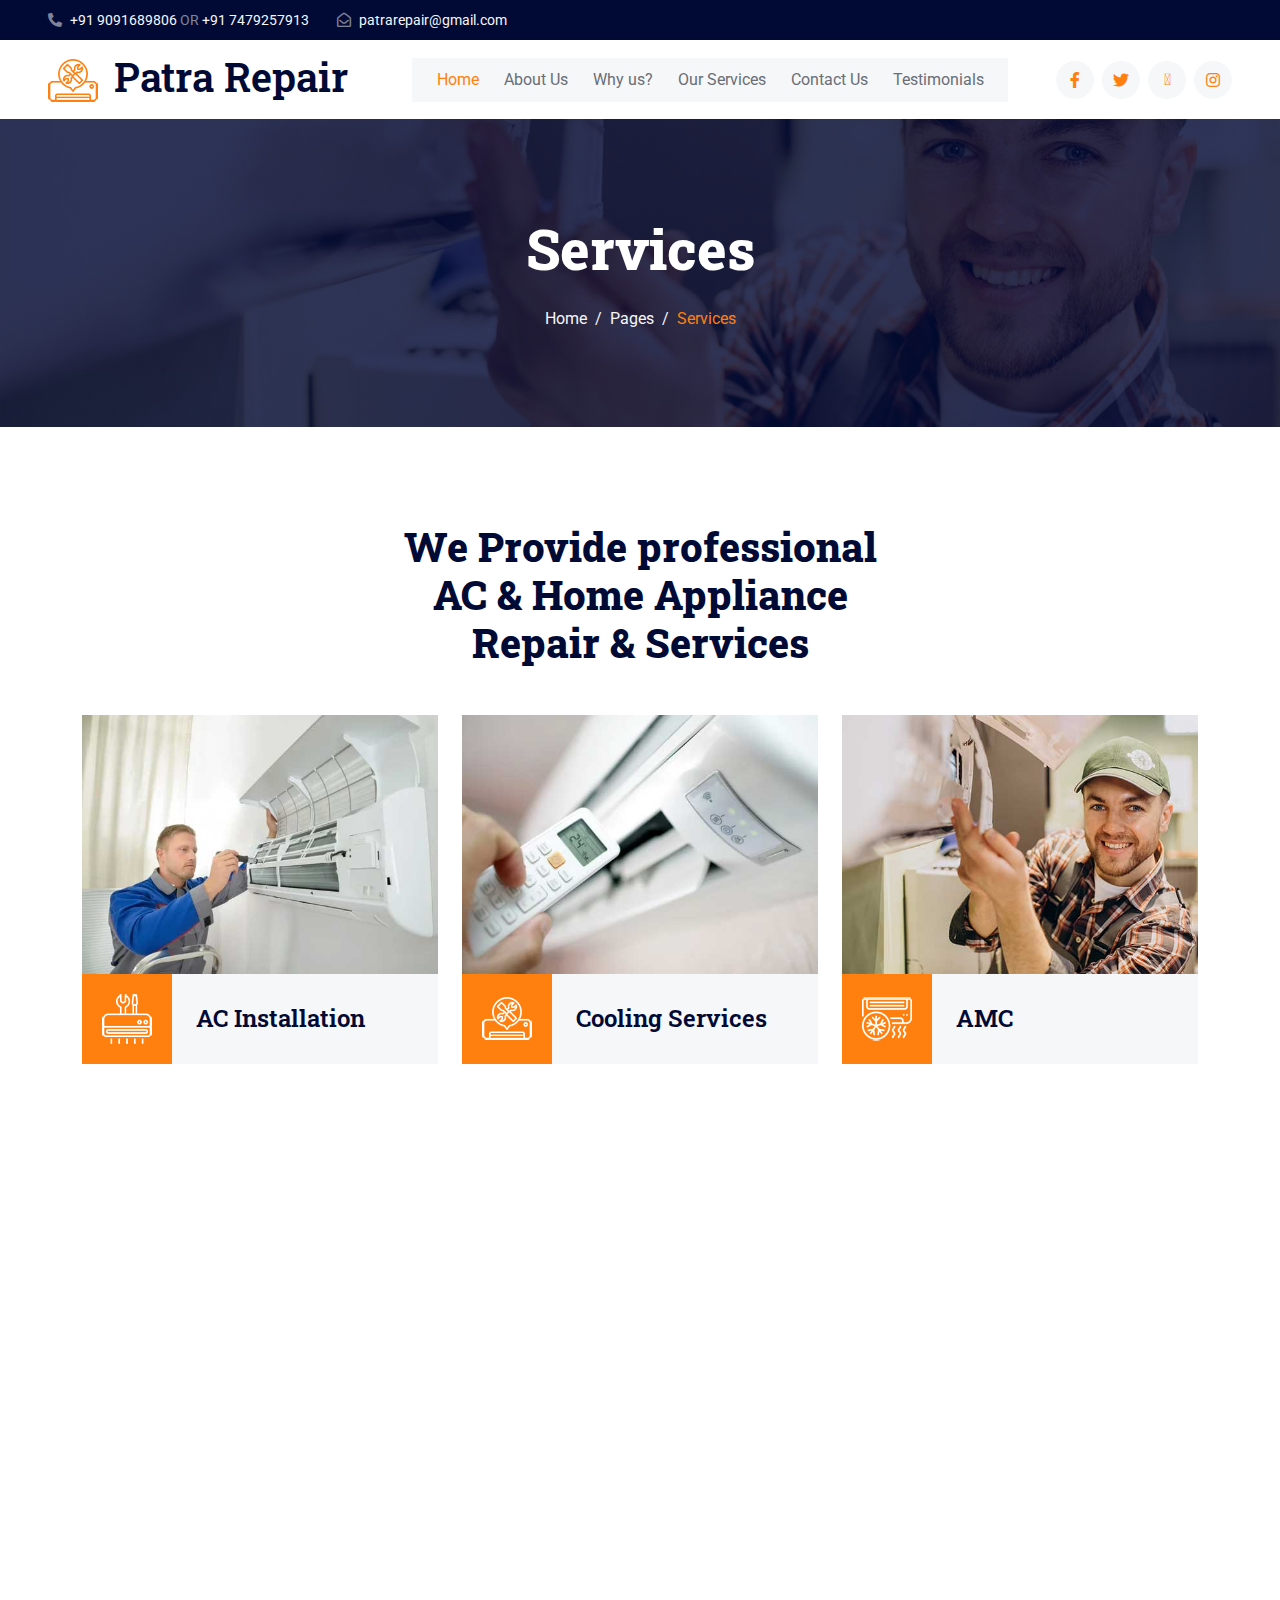
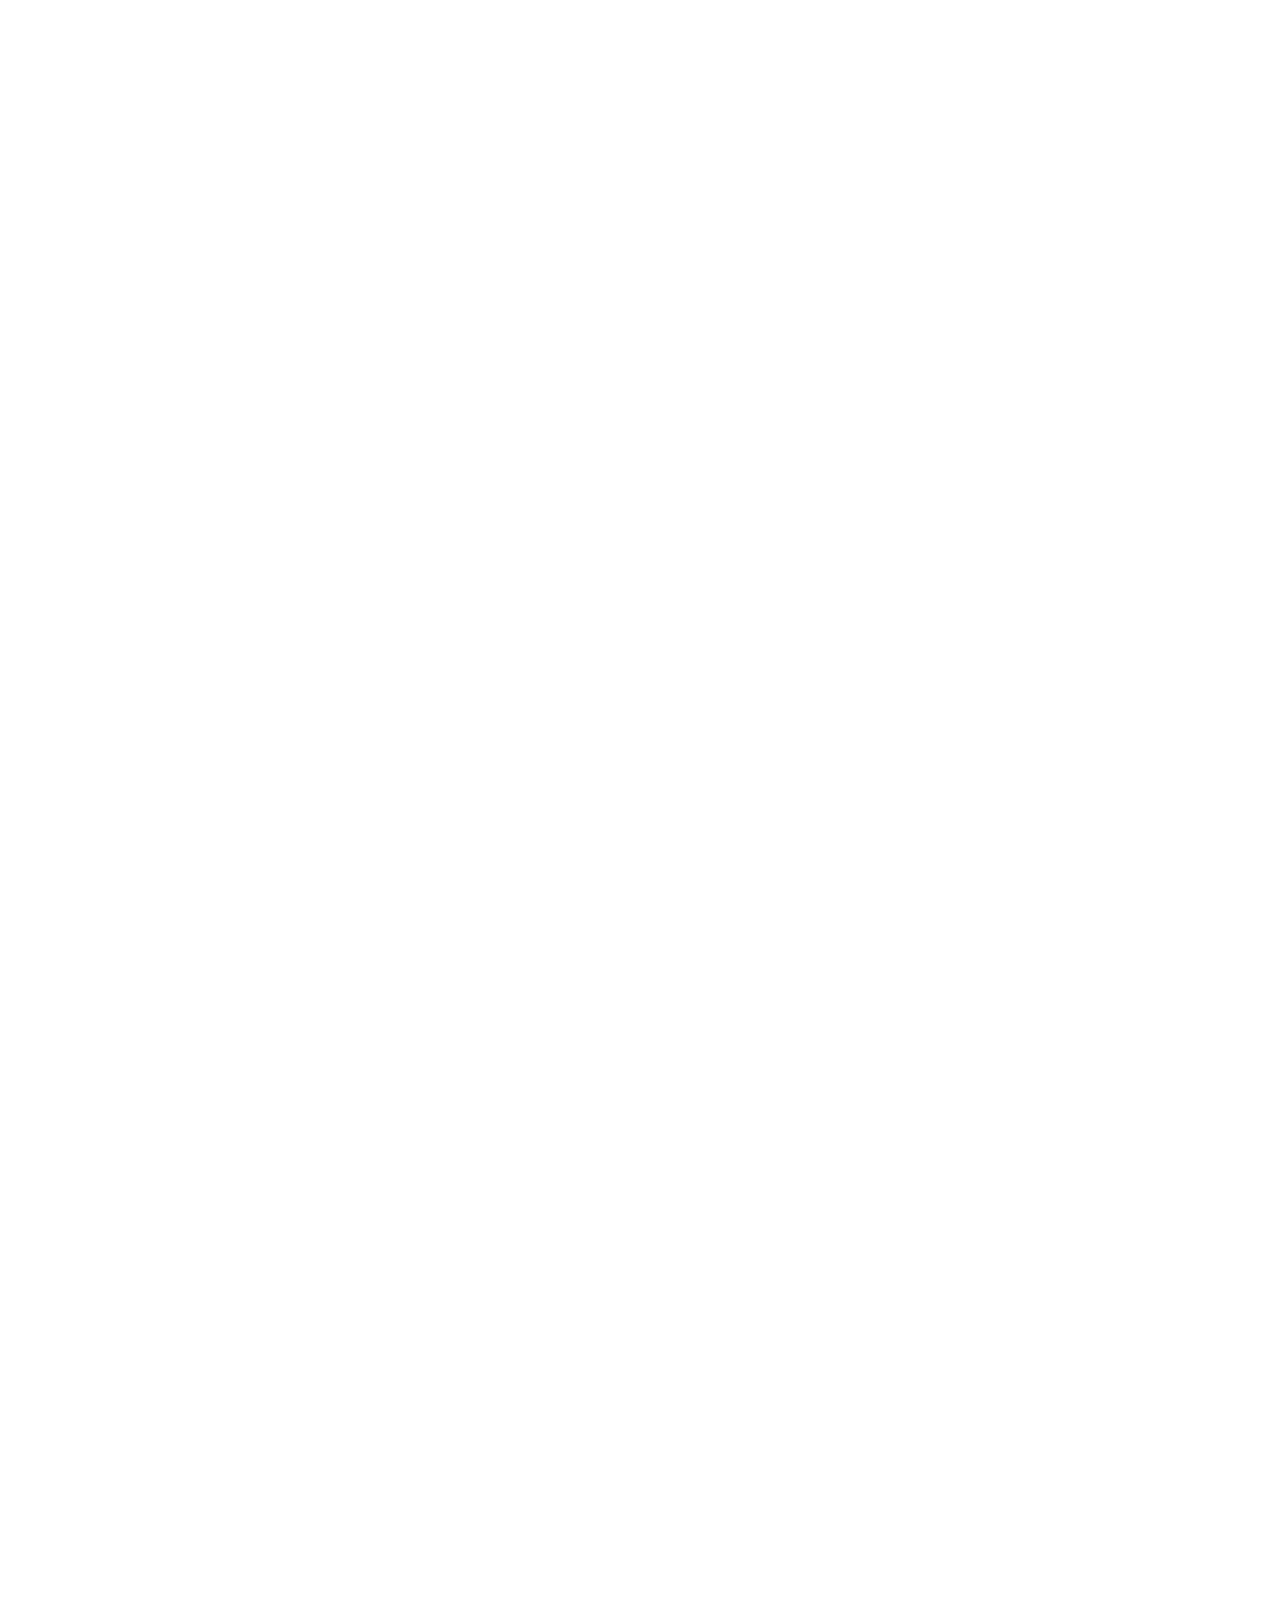
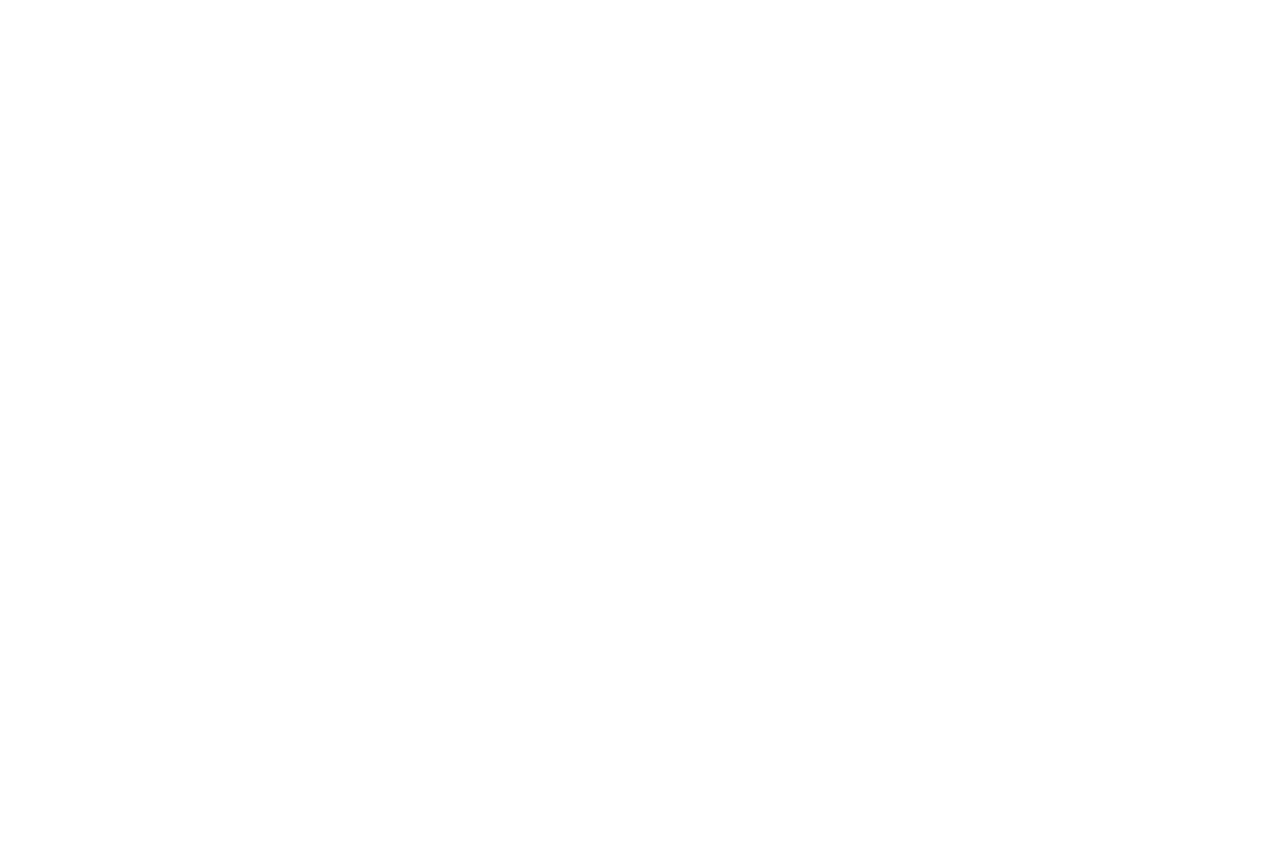
==== commit 9a738f15: "Update services.html" ====
--- a/services.html
+++ b/services.html
@@ -352,6 +352,141 @@
               </div>
             </div>
           </div>
+          <div class="col-lg-4 col-md-6 wow fadeInUp" data-wow-delay="0.1s">
+            <div class="service-item">
+              <img class="img-fluid" src="img/fridge1-min.png" alt="" />
+              <div class="d-flex align-items-center bg-light">
+                <div class="service-icon flex-shrink-0 bg-primary">
+                  <img
+                    class="img-fluid"
+                    src="img/icon/icon-04-light.png"
+                    alt=""
+                  />
+                </div>
+                <a class="h4 mx-4 mb-0" href="">Refrigerator Servicing</a>
+              </div>
+            </div>
+          </div>
+          <div class="col-lg-4 col-md-6 wow fadeInUp" data-wow-delay="0.1s">
+            <div class="service-item">
+              <img class="img-fluid" src="img/fridge2-min.png" alt="" />
+              <div class="d-flex align-items-center bg-light">
+                <div class="service-icon flex-shrink-0 bg-primary">
+                  <img
+                    class="img-fluid"
+                    src="img/icon/icon-04-light.png"
+                    alt=""
+                  />
+                </div>
+                <a class="h4 mx-4 mb-0" href="">Refrigerator Repair</a>
+              </div>
+            </div>
+          </div>
+          <div class="col-lg-4 col-md-6 wow fadeInUp" data-wow-delay="0.1s">
+            <div class="service-item">
+              <img class="img-fluid" src="img/washing1-min.png" alt="" />
+              <div class="d-flex align-items-center bg-light">
+                <div class="service-icon flex-shrink-0 bg-primary">
+                  <img
+                    class="img-fluid"
+                    src="img/icon/icon-04-light.png"
+                    alt=""
+                  />
+                </div>
+                <a class="h4 mx-4 mb-0" href="">Washing Machine Repair</a>
+              </div>
+            </div>
+          </div>
+          <div class="col-lg-4 col-md-6 wow fadeInUp" data-wow-delay="0.1s">
+            <div class="service-item">
+              <img class="img-fluid" src="img/washing2-min.png" alt="" />
+              <div class="d-flex align-items-center bg-light">
+                <div class="service-icon flex-shrink-0 bg-primary">
+                  <img
+                    class="img-fluid"
+                    src="img/icon/icon-04-light.png"
+                    alt=""
+                  />
+                </div>
+                <a class="h4 mx-4 mb-0" href="">Washing Machine Install</a>
+              </div>
+            </div>
+          </div>
+          <div class="col-lg-4 col-md-6 wow fadeInUp" data-wow-delay="0.1s">
+            <div class="service-item">
+              <img class="img-fluid" src="img/washing3-min.png" alt="" />
+              <div class="d-flex align-items-center bg-light">
+                <div class="service-icon flex-shrink-0 bg-primary">
+                  <img
+                    class="img-fluid"
+                    src="img/icon/icon-04-light.png"
+                    alt=""
+                  />
+                </div>
+                <a class="h4 mx-4 mb-0" href="">Washing Machine Service</a>
+              </div>
+            </div>
+          </div>
+          <div class="col-lg-4 col-md-6 wow fadeInUp" data-wow-delay="0.1s">
+            <div class="service-item">
+              <img class="img-fluid" src="img/chimney1-min.png" alt="" />
+              <div class="d-flex align-items-center bg-light">
+                <div class="service-icon flex-shrink-0 bg-primary">
+                  <img
+                    class="img-fluid"
+                    src="img/icon/icon-04-light.png"
+                    alt=""
+                  />
+                </div>
+                <a class="h4 mx-4 mb-0" href="">Chimney Repair</a>
+              </div>
+            </div>
+          </div>
+          <div class="col-lg-4 col-md-6 wow fadeInUp" data-wow-delay="0.1s">
+            <div class="service-item">
+              <img class="img-fluid" src="img/chimney2-min.png" alt="" />
+              <div class="d-flex align-items-center bg-light">
+                <div class="service-icon flex-shrink-0 bg-primary">
+                  <img
+                    class="img-fluid"
+                    src="img/icon/icon-04-light.png"
+                    alt=""
+                  />
+                </div>
+                <a class="h4 mx-4 mb-0" href="">Chimney Service</a>
+              </div>
+            </div>
+          </div>
+          <div class="col-lg-4 col-md-6 wow fadeInUp" data-wow-delay="0.1s">
+            <div class="service-item">
+              <img class="img-fluid" src="img/chimney3-min.png" alt="" />
+              <div class="d-flex align-items-center bg-light">
+                <div class="service-icon flex-shrink-0 bg-primary">
+                  <img
+                    class="img-fluid"
+                    src="img/icon/icon-04-light.png"
+                    alt=""
+                  />
+                </div>
+                <a class="h4 mx-4 mb-0" href="">Chimney Install</a>
+              </div>
+            </div>
+          </div>
+          <div class="col-lg-4 col-md-6 wow fadeInUp" data-wow-delay="0.1s">
+            <div class="service-item">
+              <img class="img-fluid" src="img/wire-min.png" alt="" />
+              <div class="d-flex align-items-center bg-light">
+                <div class="service-icon flex-shrink-0 bg-primary">
+                  <img
+                    class="img-fluid"
+                    src="img/icon/icon-04-light.png"
+                    alt=""
+                  />
+                </div>
+                <a class="h4 mx-4 mb-0" href="">House Wiring</a>
+              </div>
+            </div>
+          </div>
         </div>
       </div>
     </div>
